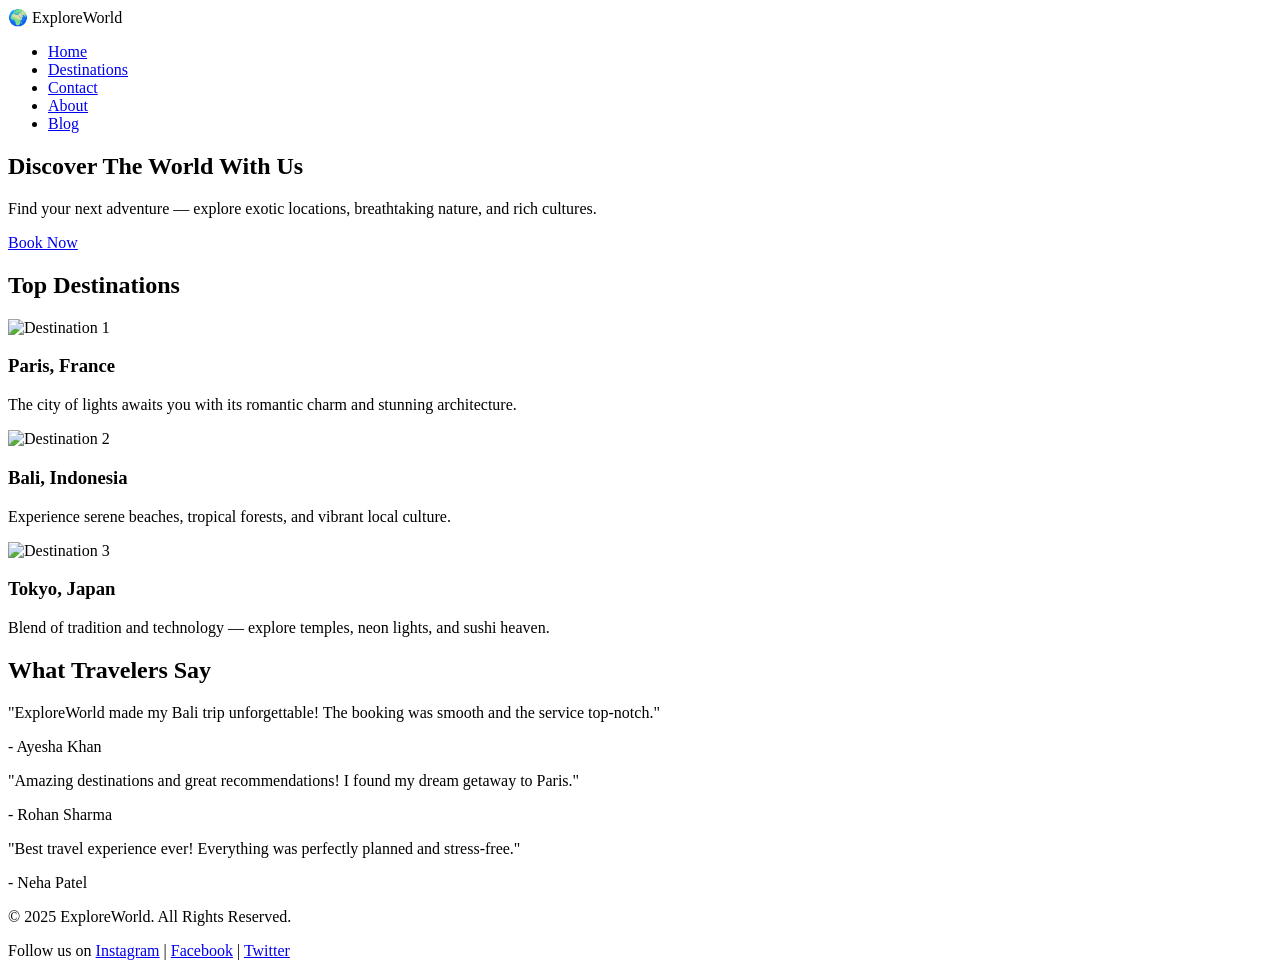
==== index.html @ 42750af9 "initial commit: created my first page (home page) for explore world" ====
<!DOCTYPE html>
<html lang="en">
<head>
  <meta charset="UTF-8">
  <meta name="viewport" content="width=device-width, initial-scale=1.0">
  <title>Explore World | Home</title>
  <link rel="stylesheet" href="styles/style.css">
</head>
<body>

  <!-- ===== HEADER / NAVBAR ===== -->
  <header class="navbar">
    <div class="logo">🌍 ExploreWorld</div>
    <nav>
      <ul>
        <li><a href="index.html" class="active">Home</a></li>
        <li><a href="destinations.html">Destinations</a></li>
        <li><a href="contact.html">Contact</a></li>
        <li><a href="about.html">About</a></li>
        <li><a href="blog.html">Blog</a></li>
      </ul>
    </nav>
  </header>

  <!-- ===== HERO SECTION ===== -->
  <section class="hero">
    <div class="hero-content">
      <h1>Discover The World With Us</h1>
      <p>Find your next adventure — explore exotic locations, breathtaking nature, and rich cultures.</p>
      <a href="destinations.html" class="btn">Book Now</a>
    </div>
  </section>

  <!-- ===== TOP DESTINATIONS PREVIEW ===== -->
  <section class="destinations">
    <h2>Top Destinations</h2>
    <div class="destination-grid">
      <div class="card">
        <img src="assets/paris.png" alt="Destination 1">
        <h3>Paris, France</h3>
        <p>The city of lights awaits you with its romantic charm and stunning architecture.</p>
      </div>

      <div class="card">
        <img src="assets/bali.png" alt="Destination 2">
        <h3>Bali, Indonesia</h3>
        <p>Experience serene beaches, tropical forests, and vibrant local culture.</p>
      </div>

      <div class="card">
        <img src="assets/tokyo.png" alt="Destination 3">
        <h3>Tokyo, Japan</h3>
        <p>Blend of tradition and technology — explore temples, neon lights, and sushi heaven.</p>
      </div>
    </div>
  </section>

  <!-- ===== TESTIMONIALS SECTION ===== -->
  <section class="testimonials">
    <h2>What Travelers Say</h2>
    <div class="testimonial-container">
      <div class="testimonial">
        <p>"ExploreWorld made my Bali trip unforgettable! The booking was smooth and the service top-notch."</p>
        <span>- Ayesha Khan</span>
      </div>

      <div class="testimonial">
        <p>"Amazing destinations and great recommendations! I found my dream getaway to Paris."</p>
        <span>- Rohan Sharma</span>
      </div>

      <div class="testimonial">
        <p>"Best travel experience ever! Everything was perfectly planned and stress-free."</p>
        <span>- Neha Patel</span>
      </div>
    </div>
  </section>

  <!-- ===== FOOTER ===== -->
  <footer>
    <p>© 2025 ExploreWorld. All Rights Reserved.</p>
    <p>Follow us on 
      <a href="#">Instagram</a> | 
      <a href="#">Facebook</a> | 
      <a href="#">Twitter</a>
    </p>
  </footer>

</body>
</html>
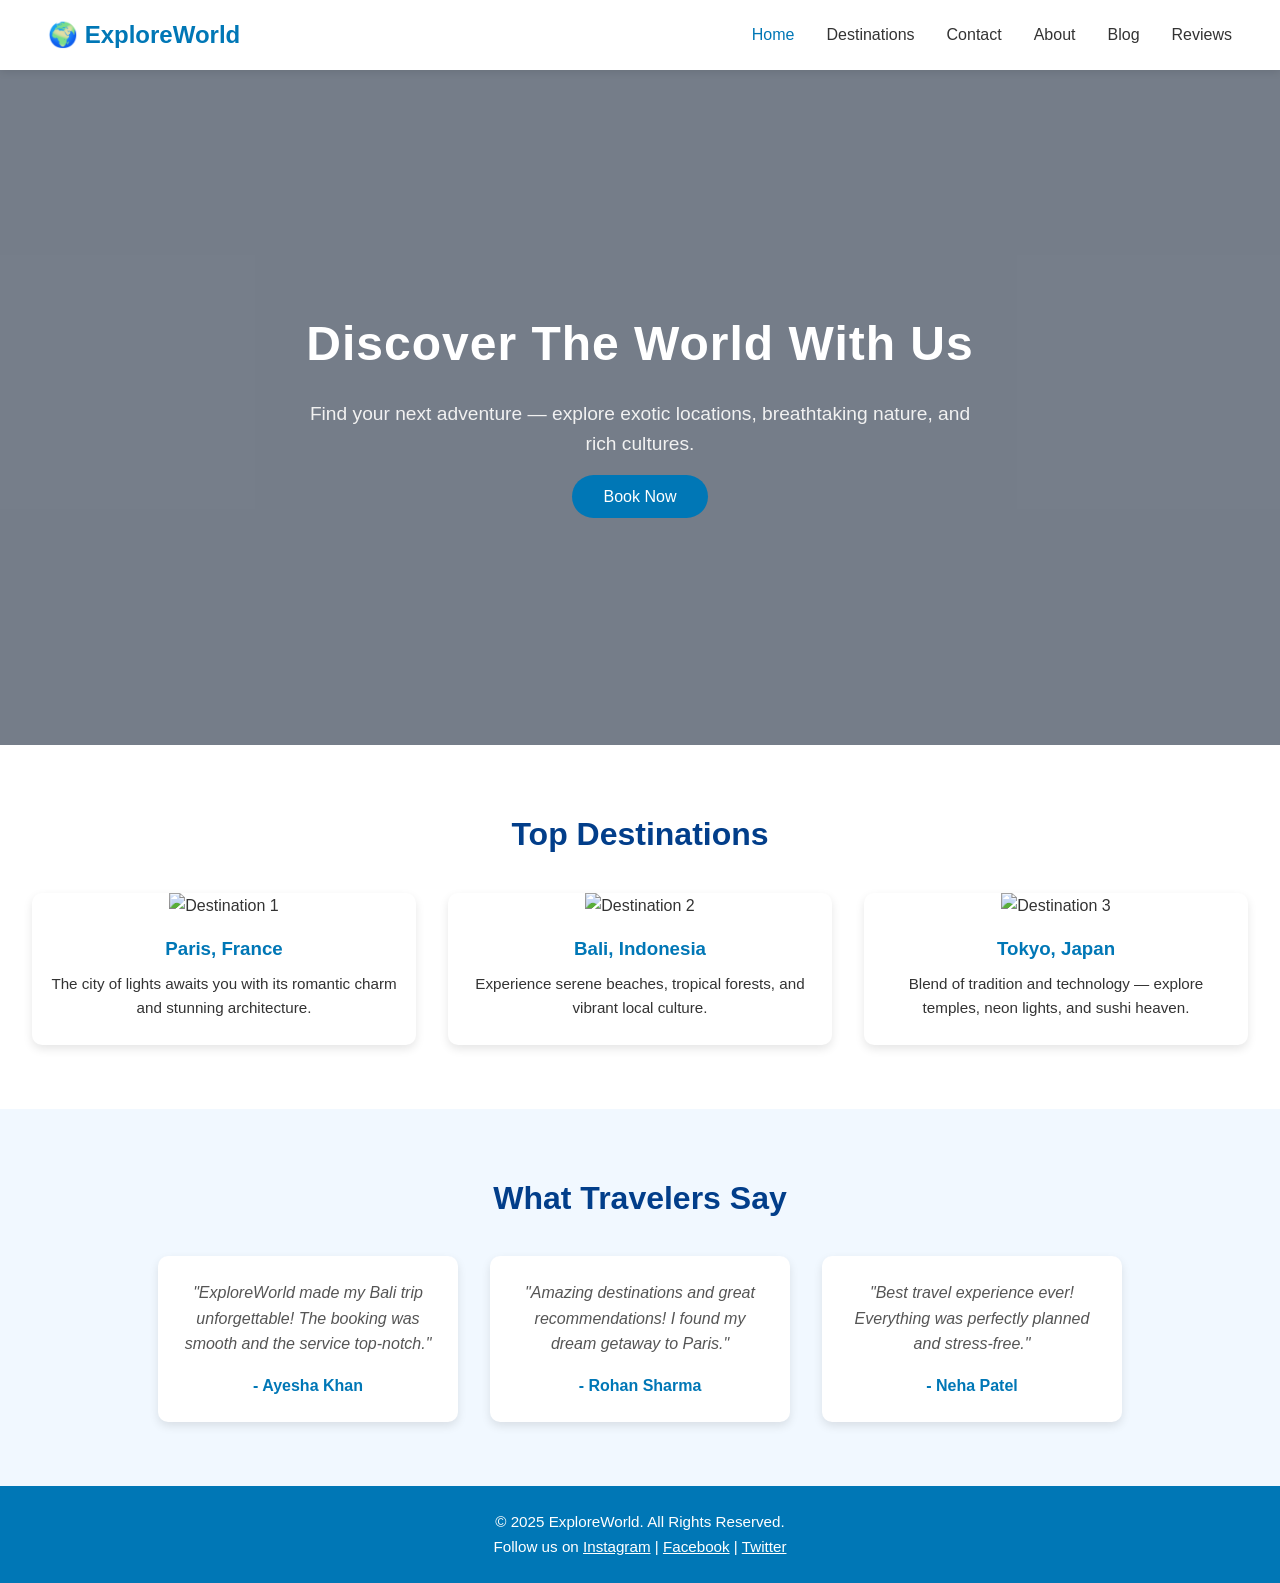
==== commit 08efc6a2: "Added a new page for Reviews" ====
--- a/index.html
+++ b/index.html
@@ -18,6 +18,7 @@
         <li><a href="contact.html">Contact</a></li>
         <li><a href="about.html">About</a></li>
         <li><a href="blog.html">Blog</a></li>
+        <li><a href="reviews.html">Reviews</a></li>
       </ul>
     </nav>
   </header>
--- a/styles/style.css
+++ b/styles/style.css
@@ -0,0 +1,1178 @@
+/* ========== GLOBAL STYLES ========== */
+* {
+  margin: 0;
+  padding: 0;
+  box-sizing: border-box;
+}
+
+body {
+  font-family: 'Poppins', sans-serif;
+  color: #333;
+  background-color: #f9f9f9;
+  line-height: 1.6;
+}
+
+/* ========== NAVBAR ========== */
+.navbar {
+  position: sticky;
+  top: 0;
+  z-index: 1000;
+  background: #ffffff;
+  display: flex;
+  justify-content: space-between;
+  align-items: center;
+  padding: 1rem 3rem;
+  box-shadow: 0 2px 8px rgba(0,0,0,0.1);
+}
+
+.logo {
+  font-size: 1.5rem;
+  font-weight: bold;
+  color: #0077b6;
+}
+
+.navbar ul {
+  display: flex;
+  list-style: none;
+}
+
+.navbar li {
+  margin-left: 2rem;
+}
+
+.navbar a {
+  text-decoration: none;
+  color: #333;
+  font-weight: 500;
+  transition: color 0.3s ease;
+}
+
+.navbar a:hover,
+.navbar a.active {
+  color: #0077b6;
+}
+
+/* ========== HERO SECTION ========== */
+.hero {
+  background: url('images/hero.jpg') no-repeat center center/cover;
+  height: 75vh;
+  display: flex;
+  align-items: center;
+  justify-content: center;
+  text-align: center;
+  color: #fff;
+  position: relative;
+}
+
+.hero::before {
+  content: "";
+  position: absolute;
+  top: 0; left: 0;
+  width: 100%; height: 100%;
+  /* background: rgba(0,0,0,0.45); */
+  background: rgba(10, 25, 47, 0.55);
+  /* background: rgba(30, 20, 10, 0.55); */
+
+
+
+}
+
+.hero-content {
+  position: relative;
+  z-index: 1;
+  max-width: 700px;
+  padding: 1rem;
+}
+
+.hero h1 {
+  font-size: 3rem;
+  margin-bottom: 1rem;
+  letter-spacing: 1px;
+}
+
+.hero p {
+  font-size: 1.2rem;
+  margin-bottom: 1.5rem;
+  color: #f1f1f1;
+}
+
+.btn {
+  background: #0077b6;
+  color: #fff;
+  padding: 0.8rem 2rem;
+  border-radius: 30px;
+  text-decoration: none;
+  font-weight: 500;
+  transition: background 0.3s ease, transform 0.2s ease;
+}
+
+.btn:hover {
+  background: #023e8a;
+  transform: scale(1.05);
+}
+
+/* ========== DESTINATIONS PREVIEW ========== */
+.destinations {
+  padding: 4rem 2rem;
+  text-align: center;
+  background: #fff;
+}
+
+.destinations h2 {
+  font-size: 2rem;
+  margin-bottom: 2rem;
+  color: #023e8a;
+}
+
+.destination-grid {
+  display: grid;
+  grid-template-columns: repeat(auto-fit, minmax(280px, 1fr));
+  gap: 2rem;
+}
+
+.card {
+  background: #ffffff;
+  border-radius: 10px;
+  box-shadow: 0 4px 10px rgba(0,0,0,0.1);
+  overflow: hidden;
+  transition: transform 0.3s ease;
+}
+
+.card:hover {
+  transform: translateY(-8px);
+}
+
+.card img {
+  width: 100%;
+  height: 200px;
+  object-fit: cover;
+}
+
+.card h3 {
+  margin: 1rem 0 0.5rem;
+  color: #0077b6;
+}
+
+.card p {
+  padding: 0 1rem 1.5rem;
+  font-size: 0.95rem;
+}
+
+/* ========== TESTIMONIALS SECTION ========== */
+.testimonials {
+  background: #f1f8ff;
+  padding: 4rem 2rem;
+  text-align: center;
+}
+
+.testimonials h2 {
+  font-size: 2rem;
+  margin-bottom: 2rem;
+  color: #023e8a;
+}
+
+.testimonial-container {
+  display: flex;
+  flex-wrap: wrap;
+  justify-content: center;
+  gap: 2rem;
+}
+
+.testimonial {
+  background: #fff;
+  padding: 1.5rem;
+  border-radius: 10px;
+  max-width: 300px;
+  box-shadow: 0 4px 10px rgba(0,0,0,0.1);
+  transition: transform 0.3s ease;
+}
+
+.testimonial:hover {
+  transform: scale(1.05);
+}
+
+.testimonial p {
+  font-style: italic;
+  color: #555;
+}
+
+.testimonial span {
+  display: block;
+  margin-top: 1rem;
+  font-weight: 600;
+  color: #0077b6;
+}
+
+/* ========== FOOTER ========== */
+footer {
+  background: #0077b6;
+  color: #fff;
+  text-align: center;
+  padding: 1.5rem 0;
+  font-size: 0.95rem;
+}
+
+footer a {
+  color: #fff;
+  text-decoration: underline;
+}
+
+footer a:hover {
+  color: #caf0f8;
+}
+
+/* ========== RESPONSIVE DESIGN ========== */
+@media (max-width: 768px) {
+  .hero h1 {
+    font-size: 2.2rem;
+  }
+
+  .hero p {
+    font-size: 1rem;
+  }
+
+  .navbar {
+    flex-direction: column;
+    padding: 1rem;
+  }
+
+  .navbar ul {
+    margin-top: 0.8rem;
+  }
+}
+
+
+
+
+
+
+
+/* ===== DESTINATIONS PAGE ===== */
+.destination-page {
+  padding: 4rem 2rem;
+  background: #fff;
+  text-align: center;
+}
+
+.page-title {
+  font-size: 2.2rem;
+  color: #023e8a;
+  margin-bottom: 0.5rem;
+}
+
+.subtitle {
+  font-size: 1.1rem;
+  color: #555;
+  margin-bottom: 2.5rem;
+}
+
+/* Reuse grid card styles */
+.destination-page .destination-grid {
+  display: grid;
+  grid-template-columns: repeat(auto-fit, minmax(280px, 1fr));
+  gap: 2rem;
+}
+
+.destination-page .card {
+  background: #ffffff;
+  border-radius: 10px;
+  box-shadow: 0 4px 10px rgba(0,0,0,0.1);
+  overflow: hidden;
+  transition: transform 0.3s ease, box-shadow 0.3s ease;
+}
+
+.destination-page .card:hover {
+  transform: translateY(-8px);
+  box-shadow: 0 8px 20px rgba(0,0,0,0.15);
+}
+
+.destination-page .card img {
+  width: 100%;
+  height: 200px;
+  object-fit: cover;
+}
+
+.destination-page .card h3 {
+  margin: 1rem 0 0.5rem;
+  color: #0077b6;
+}
+
+.destination-page .card p {
+  padding: 0 1rem 1rem;
+  font-size: 0.95rem;
+  color: #555;
+}
+
+.destination-page .btn {
+  background: #0077b6;
+  color: #fff;
+  display: inline-block;
+  margin-bottom: 1.2rem;
+  padding: 0.6rem 1.5rem;
+  border-radius: 25px;
+  text-decoration: none;
+  transition: background 0.3s ease, transform 0.3s ease;
+}
+
+.destination-page .btn:hover {
+  background: #023e8a;
+  transform: scale(1.05);
+}
+
+/* ===== COMPARISON TABLE ===== */
+.comparison {
+  background: #f1f8ff;
+  padding: 4rem 2rem;
+  text-align: center;
+}
+
+.comparison h2 {
+  font-size: 2rem;
+  color: #023e8a;
+  margin-bottom: 2rem;
+}
+
+.table-wrapper {
+  overflow-x: auto;
+}
+
+table {
+  width: 100%;
+  border-collapse: collapse;
+  margin: 0 auto;
+  max-width: 900px;
+  background: #fff;
+  border-radius: 10px;
+  box-shadow: 0 4px 10px rgba(0,0,0,0.1);
+}
+
+thead {
+  background: #0077b6;
+  color: #fff;
+}
+
+th, td {
+  padding: 1rem;
+  border-bottom: 1px solid #ddd;
+}
+
+tr:hover {
+  background-color: #f0f8ff;
+}
+
+th {
+  text-transform: uppercase;
+  letter-spacing: 1px;
+}
+
+td {
+  color: #333;
+  font-size: 0.95rem;
+}
+
+/* ===== RESPONSIVE ===== */
+@media (max-width: 768px) {
+  .destination-page {
+    padding: 2rem 1rem;
+  }
+
+  .comparison table {
+    font-size: 0.9rem;
+  }
+
+  .destination-page .card img {
+    height: 180px;
+  }
+}
+
+
+
+
+
+
+
+/* ===== CONTACT PAGE ===== */
+.contact-page {
+  padding: 4rem 2rem;
+  background: #fff;
+  text-align: center;
+}
+
+.contact-page .page-title {
+  font-size: 2.2rem;
+  color: #023e8a;
+  margin-bottom: 0.5rem;
+}
+
+.contact-page .subtitle {
+  font-size: 1.1rem;
+  color: #555;
+  margin-bottom: 2.5rem;
+}
+
+/* FORM STYLING */
+.contact-form {
+  max-width: 700px;
+  margin: 0 auto;
+  background: #f9f9f9;
+  padding: 2rem;
+  border-radius: 10px;
+  box-shadow: 0 4px 10px rgba(0,0,0,0.1);
+  text-align: left;
+}
+
+.form-group {
+  margin-bottom: 1.2rem;
+}
+
+label {
+  display: block;
+  font-weight: 600;
+  margin-bottom: 0.4rem;
+  color: #023e8a;
+}
+
+input[type="text"],
+input[type="email"],
+input[type="number"],
+select,
+textarea {
+  width: 100%;
+  padding: 0.7rem;
+  border: 1px solid #ccc;
+  border-radius: 6px;
+  font-size: 1rem;
+  transition: border-color 0.3s ease;
+}
+
+input:focus,
+select:focus,
+textarea:focus {
+  border-color: #0077b6;
+  outline: none;
+}
+
+fieldset {
+  border: 1px solid #ddd;
+  padding: 1rem;
+  border-radius: 6px;
+  margin-bottom: 1.2rem;
+}
+
+legend {
+  font-weight: bold;
+  color: #0077b6;
+}
+
+.checkbox label {
+  display: flex;
+  align-items: center;
+  gap: 0.5rem;
+  font-weight: 500;
+}
+
+.submit-btn {
+  display: block;
+  width: 100%;
+  background: #0077b6;
+  color: #fff;
+  padding: 0.8rem;
+  border: none;
+  border-radius: 30px;
+  font-size: 1rem;
+  cursor: pointer;
+  transition: background 0.3s ease, transform 0.2s ease;
+}
+
+.submit-btn:hover {
+  background: #023e8a;
+  transform: scale(1.05);
+}
+
+/* ===== FAQ SECTION ===== */
+.faq {
+  background: #f1f8ff;
+  padding: 4rem 2rem;
+  max-width: 800px;
+  margin: 2rem auto;
+  border-radius: 10px;
+}
+
+.faq h2 {
+  text-align: center;
+  color: #023e8a;
+  margin-bottom: 2rem;
+}
+
+details {
+  background: #fff;
+  border: 1px solid #ddd;
+  border-radius: 6px;
+  padding: 1rem;
+  margin-bottom: 1rem;
+  box-shadow: 0 2px 5px rgba(0,0,0,0.05);
+  transition: all 0.3s ease;
+}
+
+summary {
+  cursor: pointer;
+  font-weight: 600;
+  color: #0077b6;
+}
+
+details[open] {
+  border-color: #0077b6;
+  background: #e8f4ff;
+}
+
+/* ===== RESPONSIVE ===== */
+@media (max-width: 768px) {
+  .contact-form {
+    padding: 1.5rem;
+  }
+
+  .submit-btn {
+    font-size: 0.95rem;
+  }
+}
+
+
+
+
+
+/* ===== ABOUT PAGE STYLES ===== */
+
+/* Container helper used on other pages; if not present, this ensures consistent width */
+.container {
+  max-width: 1100px;
+  margin: 0 auto;
+  padding: 0 1.25rem;
+}
+
+/* -------- HERO / INTRO -------- */
+.about-hero {
+  background: url('images/about-hero.jpg') no-repeat center center/cover;
+  color: #fff;
+  padding: 6rem 0;
+  position: relative;
+  display: flex;
+  align-items: center;
+  justify-content: center;
+  text-align: center;
+}
+
+.about-hero::before {
+  content: "";
+  position: absolute;
+  inset: 0;
+  background: rgba(10,25,47,0.55);  /* cinematic overlay matching site */
+}
+
+.about-hero-inner {
+  position: relative;
+  z-index: 1;
+  max-width: 900px;
+  padding: 0 1rem;
+  animation: fadeUp 700ms ease both;
+}
+
+.about-hero h1 {
+  font-size: clamp(1.8rem, 3.5vw, 2.6rem);
+  margin-bottom: 0.6rem;
+  letter-spacing: 0.4px;
+}
+
+.about-hero .lead {
+  font-size: 1rem;
+  color: #e8f4ff;
+  max-width: 760px;
+  margin: 0 auto;
+}
+
+/* -------- MISSION / VALUES -------- */
+.mission {
+  padding: 3.5rem 0;
+  background: #fff;
+  color: #222;
+}
+
+.mission-grid {
+  display: grid;
+  grid-template-columns: repeat(auto-fit, minmax(220px, 1fr));
+  gap: 1.5rem;
+  margin-top: 1.25rem;
+}
+
+.mission-card {
+  background: #f9fbff;
+  padding: 1.25rem;
+  border-radius: 10px;
+  box-shadow: 0 6px 18px rgba(2,46,88,0.04);
+  transition: transform 250ms ease, box-shadow 250ms ease;
+}
+
+.mission-card h3 {
+  color: #023e8a;
+  margin-bottom: 0.5rem;
+}
+
+.mission-card ul {
+  margin-top: 0.5rem;
+  padding-left: 1.15rem;
+  color: #444;
+}
+
+.mission-card:hover {
+  transform: translateY(-6px);
+  box-shadow: 0 12px 28px rgba(2,46,88,0.08);
+}
+
+/* -------- STATS HIGHLIGHT -------- */
+.stats {
+  padding: 2.5rem 0;
+  background: linear-gradient(180deg, #fff 0%, #f7fbff 100%);
+}
+
+.stats-grid {
+  display: grid;
+  grid-template-columns: repeat(auto-fit, minmax(160px, 1fr));
+  gap: 1rem;
+  align-items: center;
+  text-align: center;
+}
+
+.stat {
+  padding: 1rem;
+}
+
+.stat-number {
+  display: block;
+  font-size: 1.6rem;
+  font-weight: 700;
+  color: #0077b6;
+  letter-spacing: 0.5px;
+  margin-bottom: 0.25rem;
+  transform-origin: center;
+  animation: popIn 700ms ease both;
+}
+
+.stat-label {
+  font-size: 0.9rem;
+  color: #445;
+}
+
+/* -------- TEAM GRID -------- */
+.team {
+  padding: 3rem 0;
+  background: #fff;
+}
+
+.team-grid {
+  display: grid;
+  grid-template-columns: repeat(auto-fit, minmax(220px, 1fr));
+  gap: 1.25rem;
+  margin-top: 1rem;
+  align-items: start;
+}
+
+.team-card {
+  background: #ffffff;
+  border-radius: 10px;
+  overflow: hidden;
+  text-align: left;
+  box-shadow: 0 8px 24px rgba(2,46,88,0.05);
+  transition: transform 300ms ease, box-shadow 300ms ease;
+  cursor: default;
+}
+
+.team-card img {
+  width: 100%;
+  height: 220px;
+  object-fit: cover;
+  display: block;
+  filter: saturate(0.95);
+  transition: transform 350ms ease;
+}
+
+.team-card figcaption {
+  padding: 1rem;
+}
+
+.team-card strong {
+  display: block;
+  color: #023e8a;
+  margin-bottom: 0.15rem;
+}
+
+.team-card span {
+  display: block;
+  color: #666;
+  font-size: 0.92rem;
+  margin-bottom: 0.6rem;
+}
+
+.team-card p.small {
+  font-size: 0.9rem;
+  color: #444;
+  margin: 0;
+}
+
+/* team hover effect */
+.team-card:hover {
+  transform: translateY(-8px);
+  box-shadow: 0 18px 40px rgba(2,46,88,0.09);
+}
+
+.team-card:hover img {
+  transform: scale(1.05);
+}
+
+/* -------- TIMELINE / MILESTONES -------- */
+.timeline {
+  padding: 3rem 0;
+  background: linear-gradient(180deg, #f7fbff 0%, #fff 100%);
+}
+
+.milestones {
+  list-style: none;
+  margin: 1.25rem 0 0;
+  padding: 0;
+  display: grid;
+  gap: 1rem;
+}
+
+.milestones li {
+  background: #fff;
+  padding: 1rem;
+  border-radius: 10px;
+  border-left: 4px solid #0077b6;
+  box-shadow: 0 6px 18px rgba(2,46,88,0.04);
+}
+
+.milestones time {
+  display: block;
+  color: #0077b6;
+  font-weight: 700;
+  margin-bottom: 0.25rem;
+}
+
+.milestones h4 {
+  margin: 0 0 0.4rem;
+  color: #023e8a;
+}
+
+.milestones p {
+  margin: 0;
+  color: #444;
+  font-size: 0.95rem;
+}
+
+/* -------- CTA BOX -------- */
+.cta {
+  padding: 3rem 0 4rem;
+  background: #fff;
+}
+
+.cta-box {
+  background: linear-gradient(90deg, rgba(0,119,182,0.06), rgba(2,62,138,0.04));
+  border-radius: 12px;
+  padding: 1.6rem;
+  display: flex;
+  gap: 1rem;
+  align-items: center;
+  justify-content: space-between;
+  box-shadow: 0 10px 30px rgba(2,46,88,0.04);
+}
+
+.cta-box h3 {
+  margin: 0 0 0.25rem;
+  color: #023e8a;
+  font-size: 1.25rem;
+}
+
+.cta-box p {
+  margin: 0;
+  color: #334;
+}
+
+.cta-box .btn {
+  padding: 0.6rem 1.15rem;
+  border-radius: 26px;
+}
+
+/* Small screens: stack CTA content */
+@media (max-width: 720px) {
+  .cta-box {
+    flex-direction: column;
+    text-align: center;
+  }
+}
+
+/* -------- UTILITY ANIMATIONS -------- */
+@keyframes fadeUp {
+  from { opacity: 0; transform: translateY(10px); }
+  to   { opacity: 1; transform: translateY(0); }
+}
+
+@keyframes popIn {
+  from { transform: scale(0.96); opacity: 0; }
+  to   { transform: scale(1); opacity: 1; }
+}
+
+/* subtle entrance for mission cards */
+.mission-card { animation: fadeUp 500ms ease both; }
+
+/* small helpful responsive tweaks */
+@media (max-width: 900px) {
+  .about-hero { padding: 4.5rem 0; }
+  .team-card img { height: 200px; }
+  .stat-number { font-size: 1.35rem; }
+}
+
+@media (max-width: 480px) {
+  .about-hero { padding: 3.5rem 0; }
+  .team-card img { height: 150px; }
+  .mission-card { padding: 1rem; }
+}
+
+
+
+/* ===== BLOG PAGE STYLES =====*/
+/* Container helper (safe to include if already present) */
+.container {
+  max-width: 1100px;
+  margin: 0 auto;
+  padding: 0 1rem;
+}
+
+/* ===== HERO / INTRO ===== */
+.blog-hero {
+  background: url('images/blog-hero.jpg') no-repeat center center/cover;
+  color: #fff;
+  padding: 4.5rem 0;
+  position: relative;
+  display: flex;
+  align-items: center;
+  text-align: left;
+}
+
+.blog-hero::before {
+  content: "";
+  position: absolute;
+  inset: 0;
+  background: rgba(10,25,47,0.55);
+}
+
+.blog-hero .container {
+  position: relative;
+  z-index: 1;
+}
+
+.blog-hero h1 {
+  font-size: clamp(1.6rem, 3.2vw, 2.4rem);
+  margin: 0 0 0.4rem;
+  color: #fff;
+}
+
+.blog-hero .lead {
+  color: #e8f4ff;
+  font-size: 1rem;
+  margin: 0;
+}
+
+/* ===== CONTROLS: SEARCH & FILTER ===== */
+.blog-controls {
+  display: flex;
+  gap: 1rem;
+  align-items: center;
+  justify-content: space-between;
+  margin: 1.25rem auto;
+}
+
+.search-form {
+  display: flex;
+  gap: 0.5rem;
+  align-items: center;
+  width: 100%;
+  max-width: 620px;
+}
+
+.search-form input[type="search"] {
+  flex: 1;
+  padding: 0.6rem 0.75rem;
+  border-radius: 8px;
+  border: 1px solid #d6e7f7;
+  background: #fff;
+  font-size: 0.95rem;
+  transition: box-shadow .18s ease, border-color .18s ease;
+}
+
+.search-form input[type="search"]:focus {
+  outline: none;
+  border-color: #0077b6;
+  box-shadow: 0 6px 18px rgba(2,62,138,0.06);
+}
+
+.search-form .btn {
+  padding: 0.55rem 0.9rem;
+  border-radius: 8px;
+  font-size: 0.95rem;
+}
+
+/* filters */
+.blog-controls .filters select {
+  padding: 0.55rem 0.6rem;
+  border-radius: 8px;
+  border: 1px solid #d6e7f7;
+  background: #fff;
+  font-size: 0.95rem;
+}
+
+/* On very small screens stack controls */
+@media (max-width: 720px) {
+  .blog-controls {
+    flex-direction: column;
+    align-items: stretch;
+  }
+  .search-form { max-width: 100%; }
+}
+
+/* ===== MAIN LAYOUT: POSTS + SIDEBAR ===== */
+.blog-content {
+  display: grid;
+  grid-template-columns: 1fr 320px;
+  gap: 2rem;
+  padding: 1rem 0 3rem;
+  align-items: start;
+}
+
+/* make single column on small screens */
+@media (max-width: 980px) {
+  .blog-content { grid-template-columns: 1fr; padding: 0.5rem 0 2rem; }
+}
+
+/* ===== POSTS LIST ===== */
+.posts {
+  display: flex;
+  flex-direction: column;
+  gap: 1.2rem;
+}
+
+/* Post card */
+.post-card {
+  display: grid;
+  grid-template-columns: 220px 1fr;
+  gap: 1rem;
+  background: #fff;
+  border-radius: 10px;
+  overflow: hidden;
+  box-shadow: 0 8px 22px rgba(2,46,88,0.04);
+  transition: transform .22s ease, box-shadow .22s ease;
+  align-items: start;
+}
+
+.post-card:hover {
+  transform: translateY(-6px);
+  box-shadow: 0 18px 40px rgba(2,46,88,0.07);
+}
+
+/* Featured variation */
+.post-card.featured {
+  grid-template-columns: 1fr 1fr;
+}
+
+/* Thumb */
+.post-thumb img {
+  width: 100%;
+  height: 100%;
+  max-height: 160px;
+  object-fit: cover;
+  display: block;
+}
+
+/* body */
+.post-body {
+  padding: 1rem 1.25rem;
+}
+
+.post-meta {
+  font-size: 0.85rem;
+  color: #6b7a8a;
+  margin-bottom: 0.4rem;
+}
+
+.post-body h3 {
+  margin: 0 0 0.5rem;
+  font-size: 1.05rem;
+}
+
+.post-body p {
+  margin: 0 0 0.9rem;
+  color: #444;
+  line-height: 1.5;
+}
+
+/* Buttons */
+.btn-outline {
+  display: inline-block;
+  padding: 0.45rem 0.8rem;
+  border-radius: 8px;
+  border: 1px solid #0077b6;
+  color: #0077b6;
+  text-decoration: none;
+  font-weight: 600;
+  transition: background .18s ease, color .18s ease, transform .12s ease;
+}
+
+.btn-outline:hover {
+  background: rgba(0,119,182,0.08);
+  transform: translateY(-2px);
+}
+
+/* Pagination */
+.pagination {
+  display: flex;
+  gap: 0.75rem;
+  align-items: center;
+  justify-content: center;
+  margin-top: 0.6rem;
+  padding: 0.8rem 0;
+}
+
+.pagination a {
+  padding: 0.45rem 0.9rem;
+  border-radius: 8px;
+  text-decoration: none;
+  color: #023e8a;
+  border: 1px solid #e6f1fb;
+  background: #fff;
+}
+
+.pagination a[aria-disabled="true"] { opacity: 0.5; pointer-events: none; }
+
+/* ===== SIDEBAR ===== */
+.sidebar {
+  background: #fff;
+  border-radius: 10px;
+  padding: 1rem;
+  box-shadow: 0 8px 22px rgba(2,46,88,0.04);
+  display: flex;
+  flex-direction: column;
+  gap: 1rem;
+}
+
+/* Widgets */
+.widget h3 {
+  margin: 0 0 0.6rem;
+  color: #023e8a;
+  font-size: 1rem;
+}
+
+.widget p, .widget ul, .widget .tags {
+  margin: 0;
+  color: #444;
+  font-size: 0.95rem;
+}
+
+.widget-recent ul,
+.widget-cats ul {
+  list-style: none;
+  padding: 0;
+  margin: 0;
+}
+
+.widget-recent li,
+.widget-cats li {
+  margin-bottom: 0.5rem;
+}
+
+.widget-recent a,
+.widget-cats a {
+  color: #145a86;
+  text-decoration: none;
+}
+
+.widget-recent a:hover,
+.widget-cats a:hover {
+  text-decoration: underline;
+}
+
+/* Tags */
+.tags {
+  display: flex;
+  gap: 0.45rem;
+  flex-wrap: wrap;
+}
+
+.tag {
+  padding: 0.35rem 0.55rem;
+  border-radius: 999px;
+  background: #f1f8ff;
+  color: #0077b6;
+  font-size: 0.85rem;
+  text-decoration: none;
+  border: 1px solid rgba(0,119,182,0.06);
+}
+
+.tag:hover { background: #e8f4ff; }
+
+/* Newsletter widget form */
+.widget-newsletter form {
+  display: flex;
+  gap: 0.5rem;
+  align-items: center;
+}
+
+.widget-newsletter input[type="email"] {
+  flex: 1;
+  padding: 0.5rem;
+  border-radius: 8px;
+  border: 1px solid #d6e7f7;
+}
+
+.widget-newsletter .btn {
+  padding: 0.5rem 0.7rem;
+  border-radius: 8px;
+}
+
+/* ===== ACCESSIBILITY HELPERS ===== */
+.visually-hidden {
+  position: absolute !important;
+  width: 1px; height: 1px;
+  padding: 0; margin: -1px;
+  overflow: hidden; clip: rect(0 0 0 0);
+  white-space: nowrap; border: 0;
+}
+
+/* ===== SMALL SCREEN TWEAKS ===== */
+@media (max-width: 720px) {
+  .post-card {
+    grid-template-columns: 1fr;
+  }
+  .post-thumb img { max-height: 260px; height: auto; }
+  .post-body { padding: 0.9rem; }
+  .sidebar { order: 2; }
+  .posts { order: 1; }
+}
+
+/* ===== MICRO INTERACTIONS & UTILITY ===== */
+.post-card .post-meta::before {
+  content: "";
+  display: inline-block;
+  width: 6px; height: 6px;
+  background: #0077b6;
+  border-radius: 50%;
+  margin-right: 0.6rem;
+  vertical-align: middle;
+}
+
+.post-card.featured {
+  border-left: 4px solid #0077b6;
+}
+
+/* Drop-in subtle animation */
+@keyframes lift {
+  from { transform: translateY(6px); opacity: 0; }
+  to { transform: translateY(0); opacity: 1; }
+}
+.post-card { animation: lift 420ms ease both; }
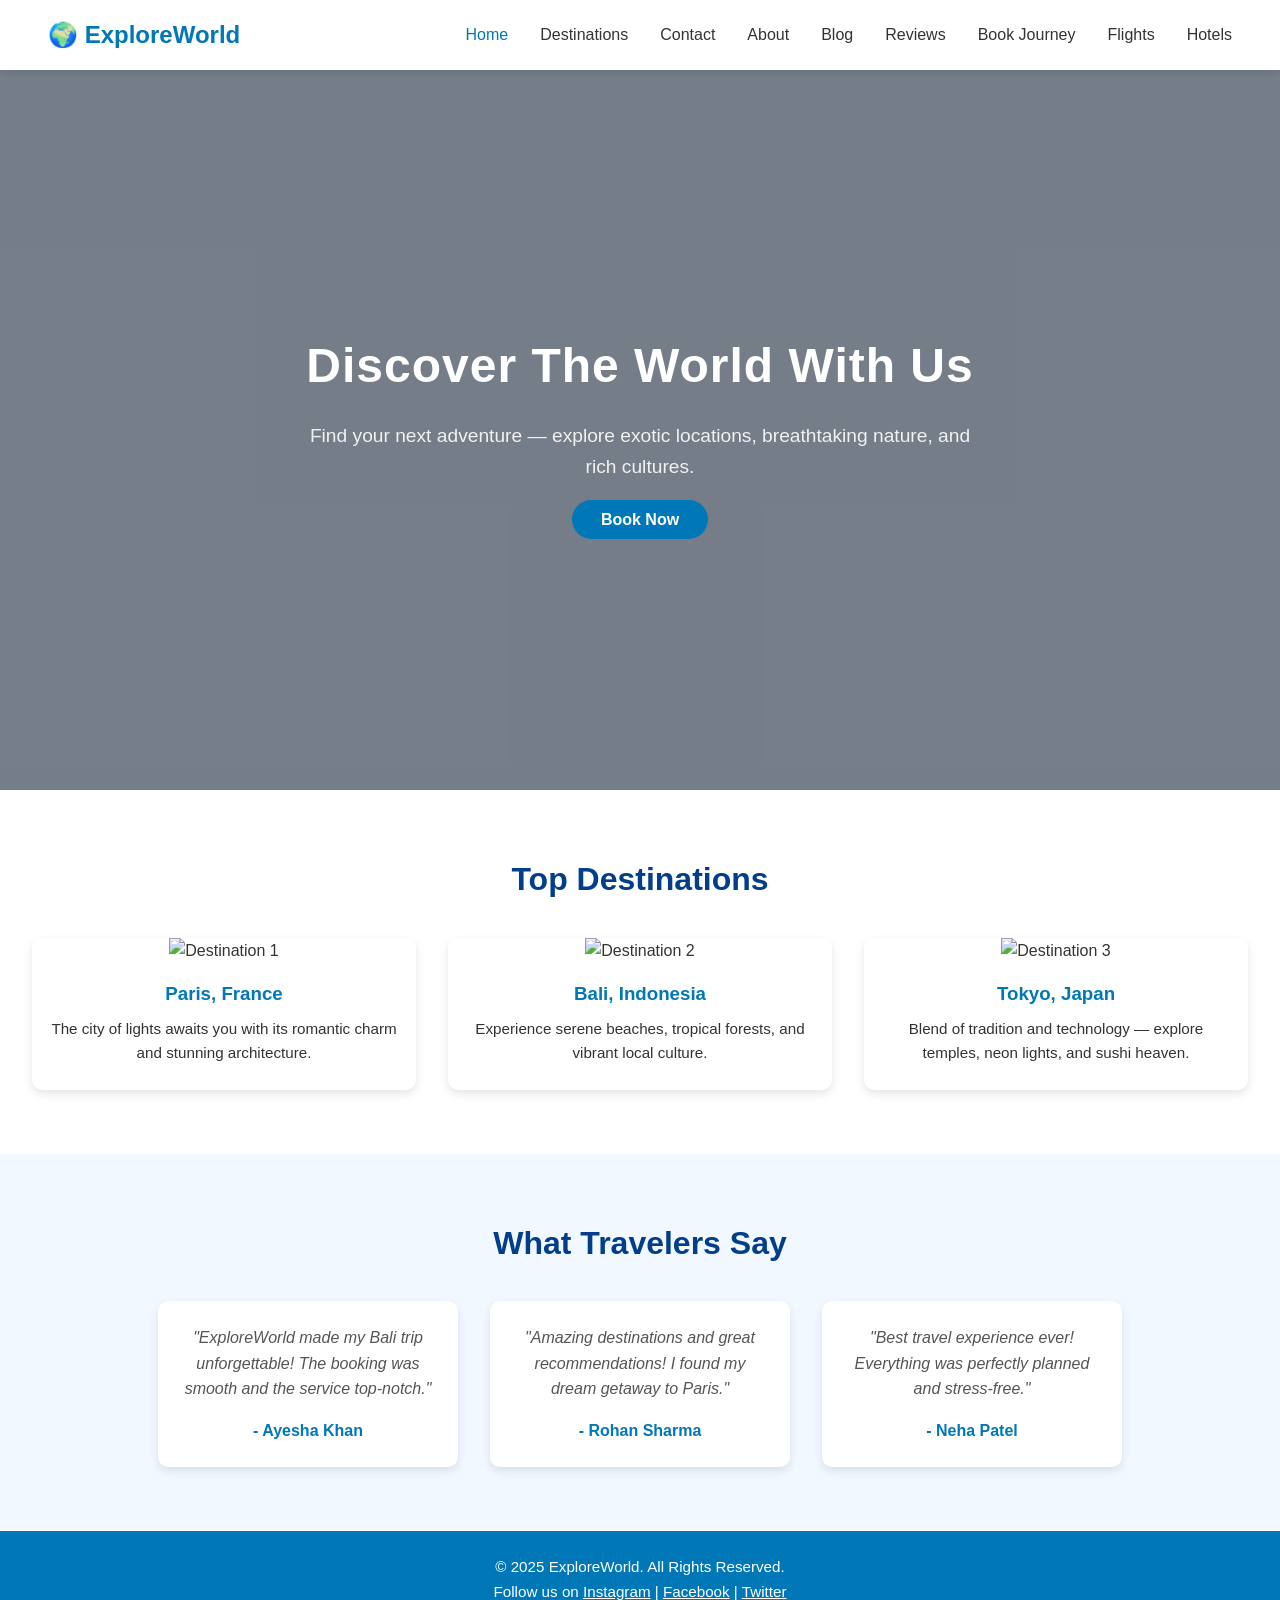
==== commit 1fcbe36a: "Updated the background image of hero section for each page" ====
--- a/index.html
+++ b/index.html
@@ -19,6 +19,9 @@
         <li><a href="about.html">About</a></li>
         <li><a href="blog.html">Blog</a></li>
         <li><a href="reviews.html">Reviews</a></li>
+        <li><a href="book-journey.html">Book Journey</a></li>
+        <li><a href="flight_book.html">Flights</a></li>
+        <li><a href="hotel_book.html">Hotels</a></li>
       </ul>
     </nav>
   </header>
--- a/styles/style.css
+++ b/styles/style.css
@@ -54,8 +54,9 @@
 
 /* ========== HERO SECTION ========== */
 .hero {
-  background: url('images/hero.jpg') no-repeat center center/cover;
-  height: 75vh;
+  /* background: url('images/home.png') no-repeat center center/cover; */
+  background: url('https://encrypted-tbn0.gstatic.com/images?q=tbn:ANd9GcST7Q5LJX206d4r08bEuz9QnSVRaZGYV5e2NQ&s') no-repeat top center/cover;
+  height: 80vh;
   display: flex;
   align-items: center;
   justify-content: center;
@@ -550,16 +551,24 @@
 }
 
 /* -------- HERO / INTRO -------- */
+
+
 .about-hero {
-  background: url('images/about-hero.jpg') no-repeat center center/cover;
-  color: #fff;
-  padding: 6rem 0;
-  position: relative;
+  background: url('../images/about.png') no-repeat center center;
+  background-size: cover;      /* ✅ keeps proportions, fills width naturally */
+  background-position: center; /* ✅ keeps subject centered */
+  height: 60vh;                /* ✅ only 60% of viewport height */
   display: flex;
   align-items: center;
   justify-content: center;
   text-align: center;
-}
+  color: #fff;
+  position: relative;
+  overflow: hidden;
+}
+
+
+
 
 .about-hero::before {
   content: "";
@@ -846,14 +855,19 @@
 }
 
 /* ===== HERO / INTRO ===== */
+
 .blog-hero {
-  background: url('images/blog-hero.jpg') no-repeat center center/cover;
+  background: url('https://encrypted-tbn0.gstatic.com/images?q=tbn:ANd9GcRQn0cQL3gW87gJkFz17L0DW4qv-b-d36481w&s') no-repeat center center;
+  background-size: cover;      /* ✅ keeps proportions, fills width naturally */
+  background-position: center; /* ✅ keeps subject centered */
+  height: 60vh;                /* ✅ only 60% of viewport height */
+  display: flex;
+  align-items: center;
+  justify-content: center;
+  text-align: center;
   color: #fff;
-  padding: 4.5rem 0;
   position: relative;
-  display: flex;
-  align-items: center;
-  text-align: left;
+  overflow: hidden;
 }
 
 .blog-hero::before {
@@ -1176,3 +1190,944 @@
   to { transform: translateY(0); opacity: 1; }
 }
 .post-card { animation: lift 420ms ease both; }
+
+
+
+
+
+
+/* ==============================
+   REVIEWS PAGE STYLES
+   ===============================*/
+
+/* ===== HERO SECTION ===== */
+ .reviews-hero {
+  background: url('https://encrypted-tbn0.gstatic.com/images?q=tbn:ANd9GcQF5HKsopY1Cb58ETan7LqHDr1R5nOb7Grvrg&s') no-repeat center top/cover;
+  color: #fff;
+  padding: 5rem 0;
+  text-align: center;
+  position: relative;
+}
+
+
+.reviews-hero::before {
+  content: "";
+  position: absolute;
+  inset: 0;
+  background: rgba(0, 25, 66, 0.55);
+}
+
+.reviews-hero .container {
+  position: relative;
+  z-index: 2;
+}
+
+.reviews-hero h1 {
+  font-size: clamp(1.8rem, 3.5vw, 2.8rem);
+  margin-bottom: 0.5rem;
+  color: #fff;
+}
+
+.reviews-hero .lead {
+  color: #e8f4ff;
+  font-size: 1rem;
+  margin-bottom: 1.2rem;
+}
+
+.review-aggregate {
+  font-size: 1.1rem;
+  color: #e1ecf8;
+}
+
+.review-aggregate .avg-rating {
+  font-size: 1.8rem;
+  font-weight: 700;
+  color: #ffd166;
+  margin-right: 0.3rem;
+}
+
+/* ===== FILTER SECTION ===== */
+.reviews-filter {
+  padding: 1.8rem 0 1rem;
+  border-bottom: 1px solid #e3edf7;
+}
+
+.reviews-controls {
+  display: flex;
+  gap: 1rem;
+  align-items: center;
+  flex-wrap: wrap;
+}
+
+.reviews-controls select {
+  padding: 0.6rem 0.8rem;
+  border-radius: 8px;
+  border: 1px solid #d8e5f3;
+  font-size: 0.95rem;
+  background-color: #fff;
+  flex: 1;
+  min-width: 180px;
+  transition: border-color 0.3s ease, box-shadow 0.3s ease;
+}
+
+.reviews-controls select:focus {
+  border-color: #0077b6;
+  box-shadow: 0 0 8px rgba(0, 119, 182, 0.2);
+}
+
+.filter-actions {
+  display: flex;
+  gap: 0.5rem;
+  margin-left: auto;
+}
+
+/* ===== MAIN CONTENT LAYOUT ===== */
+.reviews-content {
+  display: grid;
+  grid-template-columns: 1fr 330px;
+  gap: 2rem;
+  align-items: start;
+  padding: 2rem 0 3rem;
+}
+
+@media (max-width: 980px) {
+  .reviews-content {
+    grid-template-columns: 1fr;
+  }
+}
+
+/* ===== REVIEW CARDS ===== */
+.review-card {
+  background: #fff;
+  border-radius: 10px;
+  padding: 1.25rem;
+  margin-bottom: 1.25rem;
+  box-shadow: 0 8px 24px rgba(2, 46, 88, 0.05);
+  transition: transform 0.25s ease, box-shadow 0.25s ease;
+  animation: fadeInUp 0.6s ease both;
+}
+
+.review-card:hover {
+  transform: translateY(-5px);
+  box-shadow: 0 12px 30px rgba(2, 46, 88, 0.08);
+}
+
+.review-header {
+  display: flex;
+  align-items: center;
+  gap: 1rem;
+}
+
+.reviewer-photo {
+  width: 64px;
+  height: 64px;
+  border-radius: 50%;
+  object-fit: cover;
+  border: 2px solid #e8f4ff;
+}
+
+.reviewer-name {
+  margin: 0;
+  font-size: 1.05rem;
+  color: #023e8a;
+}
+
+.rating {
+  font-size: 0.9rem;
+  color: #ffb703;
+}
+
+.review-meta {
+  color: #666;
+  font-size: 0.9rem;
+  margin-left: 0.3rem;
+}
+
+.review-text {
+  margin: 0.9rem 0;
+  color: #444;
+  line-height: 1.6;
+  font-size: 0.96rem;
+}
+
+.review-footer {
+  font-size: 0.9rem;
+  /* color: #667; */
+}
+
+/* ===== SIDEBAR FORM ===== */
+.review-sidebar {
+  background: #fff;
+  border-radius: 10px;
+  padding: 1.5rem;
+  box-shadow: 0 8px 24px rgba(2, 46, 88, 0.05);
+}
+
+.review-sidebar h2 {
+  font-size: 1.4rem;
+  color: #023e8a;
+  margin-bottom: 1rem;
+  text-align: center;
+}
+
+.review-form {
+  display: flex;
+  flex-direction: column;
+  gap: 0.8rem;
+}
+
+.review-form input,
+.review-form select,
+.review-form textarea {
+  width: 100%;
+  padding: 0.7rem;
+  border-radius: 8px;
+  border: 1px solid #ccd9e7;
+  font-size: 0.95rem;
+  transition: border-color 0.3s ease, box-shadow 0.3s ease;
+}
+
+.review-form input:focus,
+.review-form select:focus,
+.review-form textarea:focus {
+  outline: none;
+  border-color: #0077b6;
+  box-shadow: 0 0 10px rgba(0, 119, 182, 0.2);
+}
+
+.rating-select {
+  display: flex;
+  flex-wrap: wrap;
+  gap: 0.5rem;
+  border: none;
+}
+
+.rating-select label {
+  display: flex;
+  align-items: center;
+  gap: 0.3rem;
+  font-size: 0.95rem;
+}
+
+.consent {
+  font-size: 0.9rem;
+  color: #444;
+  display: flex;
+  align-items: center;
+  gap: 0.4rem;
+}
+
+.submit-btn {
+  background: #0077b6;
+  color: #fff;
+  border: none;
+  border-radius: 25px;
+  padding: 0.7rem;
+  cursor: pointer;
+  font-weight: 600;
+  transition: background 0.3s ease, transform 0.2s ease;
+}
+
+.submit-btn:hover {
+  background: #023e8a;
+  transform: scale(1.03);
+}
+
+/* ===== PAGINATION ===== */
+.pagination {
+  display: flex;
+  justify-content: center;
+  gap: 1rem;
+  margin-top: 1.5rem;
+}
+
+.pagination a {
+  color: #0077b6;
+  border: 1px solid #cde3f5;
+  padding: 0.5rem 0.9rem;
+  border-radius: 8px;
+  text-decoration: none;
+  font-weight: 500;
+  transition: all 0.2s ease;
+}
+
+.pagination a:hover {
+  background: #e6f3ff;
+}
+
+.pagination a[aria-disabled="true"] {
+  opacity: 0.5;
+  pointer-events: none;
+}
+
+/* ===== TRUST SECTION ===== */
+.trust {
+  background: #f7fbff;
+  padding: 3rem 1rem;
+}
+
+.trust h2 {
+  text-align: center;
+  color: #023e8a;
+  font-size: 1.8rem;
+  margin-bottom: 2rem;
+}
+
+.trust-grid {
+  display: grid;
+  grid-template-columns: repeat(auto-fit, minmax(240px, 1fr));
+  gap: 1.5rem;
+  align-items: stretch;
+}
+
+.trust-card {
+  background: #fff;
+  border-radius: 10px;
+  padding: 1.25rem;
+  text-align: center;
+  box-shadow: 0 8px 24px rgba(2, 46, 88, 0.05);
+  transition: transform 0.25s ease, box-shadow 0.25s ease;
+}
+
+.trust-card:hover {
+  transform: translateY(-6px);
+  box-shadow: 0 14px 32px rgba(2, 46, 88, 0.1);
+}
+
+.trust-card h3 {
+  color: #0077b6;
+  margin-bottom: 0.5rem;
+  font-size: 1.1rem;
+}
+
+.trust-card p {
+  color: #444;
+  font-size: 0.95rem;
+}
+
+/* ===== RESPONSIVE DESIGN ===== */
+@media (max-width: 768px) {
+  .reviews-hero {
+    padding: 4rem 0;
+  }
+
+  .review-sidebar {
+    order: 2;
+    margin-top: 1rem;
+  }
+
+  .reviews-list {
+    order: 1;
+  }
+
+  .review-header {
+    flex-wrap: wrap;
+  }
+
+  .reviewer-photo {
+    width: 56px;
+    height: 56px;
+  }
+
+  .reviews-controls {
+    flex-direction: column;
+  }
+
+  .filter-actions {
+    justify-content: flex-end;
+    width: 100%;
+  }
+}
+
+/* ===== ANIMATIONS ===== */
+@keyframes fadeInUp {
+  from {
+    opacity: 0;
+    transform: translateY(10px);
+  }
+  to {
+    opacity: 1;
+    transform: translateY(0);
+  }
+}
+
+
+
+
+
+
+/* ======================================
+      BOOK JOURNEY PAGE STYLES
+   ======================================*/
+/* ===== HERO SECTION ===== */
+.book-hero {
+  background: url('https://encrypted-tbn0.gstatic.com/images?q=tbn:ANd9GcRw3jDrggGpCvr9zvtKD-2rRUdgetWQ5WNR-Q&s') no-repeat center center/cover;
+  color: #fff;
+  height: 60vh;
+  text-align: center;
+  padding: 6rem 1rem;
+  position: relative;
+}
+
+.book-hero::before {
+  content: "";
+  position: absolute;
+  inset: 0;
+  background: rgba(10, 25, 47, 0.55);
+}
+
+.book-hero .container {
+  position: relative;
+  z-index: 2;
+}
+
+.book-hero h1 {
+  font-size: clamp(1.8rem, 3.5vw, 2.8rem);
+  margin-bottom: 0.5rem;
+  color: #fff;
+}
+
+.book-hero .lead {
+  font-size: 1.05rem;
+  color: #e8f4ff;
+  max-width: 700px;
+  margin: 0 auto;
+}
+
+/* ===== BOOKING FORM SECTION ===== */
+.book-form-section {
+  padding: 3rem 1rem;
+}
+
+.book-form-section h2 {
+  text-align: center;
+  color: #023e8a;
+  margin-bottom: 0.5rem;
+}
+
+.book-form-section p {
+  text-align: center;
+  color: #555;
+  margin-bottom: 2rem;
+}
+
+/* ===== FORM STRUCTURE ===== */
+.booking-form {
+  background: #fff;
+  padding: 2rem;
+  border-radius: 12px;
+  box-shadow: 0 8px 24px rgba(2, 46, 88, 0.05);
+  display: flex;
+  flex-direction: column;
+  gap: 1.5rem;
+  max-width: 900px;
+  margin: 0 auto;
+}
+
+/* Group sections */
+.booking-group {
+  border: 1px solid #e6eef9;
+  border-radius: 10px;
+  padding: 1.5rem;
+  background: #f8fbff;
+}
+
+.booking-group legend {
+  color: #0077b6;
+  font-weight: 600;
+  font-size: 1.1rem;
+  padding: 0 0.6rem;
+}
+
+/* Form rows & fields */
+.form-row {
+  display: flex;
+  flex-wrap: wrap;
+  gap: 1.5rem;
+}
+
+.form-field {
+  flex: 1;
+  min-width: 260px;
+  display: flex;
+  flex-direction: column;
+  gap: 0.4rem;
+}
+
+.form-field label {
+  font-weight: 500;
+  color: #023e8a;
+  font-size: 0.95rem;
+}
+
+.form-field input,
+.form-field select,
+.form-field textarea {
+  padding: 0.7rem 0.9rem;
+  border: 1px solid #cddfed;
+  border-radius: 8px;
+  font-size: 0.95rem;
+  background-color: #fff;
+  transition: border-color 0.25s ease, box-shadow 0.25s ease;
+}
+
+.form-field input:focus,
+.form-field select:focus,
+.form-field textarea:focus {
+  outline: none;
+  border-color: #0077b6;
+  box-shadow: 0 0 8px rgba(0, 119, 182, 0.2);
+}
+
+.form-field textarea {
+  resize: vertical;
+}
+
+/* Checkbox fields */
+.checkbox-field {
+  display: flex;
+  align-items: center;
+  gap: 0.6rem;
+  font-size: 0.9rem;
+  color: #444;
+}
+
+/* Submit button */
+.form-actions {
+  text-align: center;
+}
+
+.submit-btn {
+  background: #0077b6;
+  color: #fff;
+  border: none;
+  border-radius: 25px;
+  padding: 0.8rem 2.2rem;
+  font-size: 1rem;
+  font-weight: 600;
+  cursor: pointer;
+  transition: background 0.3s ease, transform 0.2s ease;
+}
+
+.submit-btn:hover {
+  background: #023e8a;
+  transform: scale(1.03);
+}
+
+/* ===== WHY CHOOSE US SECTION ===== */
+.why-book {
+  padding: 3rem 1rem 4rem;
+  text-align: center;
+  background: #f7fbff;
+}
+
+.why-book h2 {
+  color: #023e8a;
+  margin-bottom: 2rem;
+  font-size: 1.8rem;
+}
+
+.why-grid {
+  display: grid;
+  grid-template-columns: repeat(auto-fit, minmax(260px, 1fr));
+  gap: 1.5rem;
+  max-width: 1000px;
+  margin: 0 auto;
+}
+
+.why-card {
+  background: #fff;
+  border-radius: 12px;
+  padding: 1.5rem;
+  box-shadow: 0 8px 24px rgba(2, 46, 88, 0.05);
+  transition: transform 0.25s ease, box-shadow 0.25s ease;
+}
+
+.why-card:hover {
+  transform: translateY(-6px);
+  box-shadow: 0 14px 30px rgba(2, 46, 88, 0.08);
+}
+
+.why-card h3 {
+  color: #0077b6;
+  font-size: 1.2rem;
+  margin-bottom: 0.6rem;
+}
+
+.why-card p {
+  color: #444;
+  font-size: 0.95rem;
+  line-height: 1.5;
+}
+
+/* ===== RESPONSIVE DESIGN ===== */
+@media (max-width: 768px) {
+  .book-hero {
+    padding: 4rem 1rem;
+  }
+
+  .booking-form {
+    padding: 1.5rem;
+  }
+
+  .form-row {
+    flex-direction: column;
+  }
+
+  .form-field {
+    min-width: 100%;
+  }
+
+  .submit-btn {
+    width: 100%;
+  }
+
+  .why-book {
+    padding: 2rem 1rem 3rem;
+  }
+}
+
+/* ===== SIMPLE FADE-UP ANIMATION ===== */
+@keyframes fadeUp {
+  from {
+    opacity: 0;
+    transform: translateY(10px);
+  }
+  to {
+    opacity: 1;
+    transform: translateY(0);
+  }
+}
+
+.booking-form,
+.why-grid {
+  animation: fadeUp 0.8s ease both;
+}
+
+
+
+
+
+
+
+
+
+/* ===========================================
+   HOTEL & FLIGHT BOOKING PAGE STYLES
+   =========================================== */
+
+/* ===== COMMON HERO SECTIONS ===== */
+/* .hotel-hero, */
+/* .flight-hero { */
+  /* background: url('images/hotel-hero.jpg') no-repeat center center/cover; */
+  /* color: #fff; */
+  /* text-align: center; */
+  /* padding: 6rem 1rem; */
+  /* position: relative; */
+/* } */
+
+
+.hotel-hero {
+  background: url('https://content.skyscnr.com/available/1977390022/1977390022_WxH.jpg') no-repeat center center;
+  background-size: cover;      /* ✅ keeps proportions, fills width naturally */
+  background-position: center; /* ✅ keeps subject centered */
+  height: 60vh;                /* ✅ only 60% of viewport height */
+  display: flex;
+  align-items: center;
+  justify-content: center;
+  text-align: center;
+  color: #fff;
+  position: relative;
+  overflow: hidden;
+}
+
+
+/* .flight-hero {
+  background: url('images/flight-hero.jpg') no-repeat center center/cover;
+} */
+
+.flight-hero {
+  background: url('../images/flights.png') no-repeat center center;
+  background-size: cover;      /* ✅ keeps proportions, fills width naturally */
+  background-position: center; /* ✅ keeps subject centered */
+  height: 60vh;                /* ✅ only 60% of viewport height */
+  display: flex;
+  align-items: center;
+  justify-content: center;
+  text-align: center;
+  color: #fff;
+  position: relative;
+  overflow: hidden;
+}
+
+
+.hotel-hero::before,
+.flight-hero::before {
+  content: "";
+  position: absolute;
+  inset: 0;
+  background: rgba(10, 25, 47, 0.55);
+}
+
+.hotel-hero .container,
+.flight-hero .container {
+  position: relative;
+  z-index: 2;
+}
+
+.hotel-hero h1,
+.flight-hero h1 {
+  font-size: clamp(1.8rem, 3.5vw, 2.8rem);
+  margin-bottom: 0.6rem;
+  color: #fff;
+}
+
+.hotel-hero .lead,
+.flight-hero .lead {
+  font-size: 1.05rem;
+  color: #e8f4ff;
+  max-width: 700px;
+  margin: 0 auto;
+}
+
+/* ===== HOTEL SEARCH FORM ===== */
+.hotel-search,
+.flight-search {
+  padding: 3rem 1rem;
+}
+
+.hotel-search h2,
+.flight-search h2 {
+  text-align: center;
+  color: #023e8a;
+  margin-bottom: 2rem;
+}
+
+.hotel-form,
+.flight-form {
+  background: #fff;
+  padding: 2rem;
+  border-radius: 12px;
+  box-shadow: 0 8px 24px rgba(2, 46, 88, 0.05);
+  max-width: 950px;
+  margin: 0 auto;
+  display: flex;
+  flex-direction: column;
+  gap: 1.2rem;
+}
+
+.hotel-form .form-row,
+.flight-form .form-row {
+  display: flex;
+  flex-wrap: wrap;
+  gap: 1.5rem;
+}
+
+.hotel-form .form-field,
+.flight-form .form-field {
+  flex: 1;
+  min-width: 220px;
+  display: flex;
+  flex-direction: column;
+  gap: 0.3rem;
+}
+
+.hotel-form label,
+.flight-form label {
+  font-weight: 500;
+  color: #023e8a;
+  font-size: 0.95rem;
+}
+
+.hotel-form input,
+.hotel-form select,
+.flight-form input,
+.flight-form select {
+  padding: 0.7rem 0.9rem;
+  border: 1px solid #cddfed;
+  border-radius: 8px;
+  font-size: 0.95rem;
+  transition: border-color 0.25s ease, box-shadow 0.25s ease;
+}
+
+.hotel-form input:focus,
+.flight-form input:focus,
+.hotel-form select:focus,
+.flight-form select:focus {
+  outline: none;
+  border-color: #0077b6;
+  box-shadow: 0 0 8px rgba(0, 119, 182, 0.2);
+}
+
+.form-actions {
+  display: flex;
+  align-items: center;
+  justify-content: flex-end;
+  flex: 1;
+}
+
+/* Buttons */
+.btn {
+  background: #0077b6;
+  color: #fff;
+  border: none;
+  border-radius: 25px;
+  padding: 0.7rem 1.8rem;
+  font-size: 1rem;
+  cursor: pointer;
+  font-weight: 600;
+  transition: background 0.3s ease, transform 0.2s ease;
+}
+
+.btn:hover {
+  background: #023e8a;
+  transform: scale(1.03);
+}
+
+.btn-outline {
+  display: inline-block;
+  padding: 0.5rem 1.2rem;
+  border: 1px solid #0077b6;
+  color: #0077b6;
+  border-radius: 25px;
+  text-decoration: none;
+  transition: all 0.3s ease;
+}
+
+.btn-outline:hover {
+  background: #0077b6;
+  color: #fff;
+}
+
+/* ===== HOTEL LIST / GRID ===== */
+.featured-hotels,
+.featured-flights {
+  padding: 3rem 1rem;
+  background: #f7fbff;
+}
+
+.featured-hotels h2,
+.featured-flights h2 {
+  text-align: center;
+  color: #023e8a;
+  margin-bottom: 2rem;
+}
+
+.hotel-grid,
+.flight-grid {
+  display: grid;
+  grid-template-columns: repeat(auto-fit, minmax(270px, 1fr));
+  gap: 1.5rem;
+  max-width: 1000px;
+  margin: 0 auto;
+}
+
+.hotel-card,
+.flight-card {
+  background: #fff;
+  border-radius: 12px;
+  box-shadow: 0 8px 24px rgba(2, 46, 88, 0.05);
+  overflow: hidden;
+  transition: transform 0.3s ease, box-shadow 0.3s ease;
+  display: flex;
+  flex-direction: column;
+}
+
+.hotel-card:hover,
+.flight-card:hover {
+  transform: translateY(-6px);
+  box-shadow: 0 14px 32px rgba(2, 46, 88, 0.08);
+}
+
+/* Hotel cards */
+.hotel-image {
+  width: 100%;
+  height: 180px;
+  object-fit: cover;
+}
+
+.hotel-info {
+  padding: 1rem 1.2rem;
+  display: flex;
+  flex-direction: column;
+  gap: 0.4rem;
+}
+
+.hotel-info h3 {
+  color: #0077b6;
+  margin-bottom: 0.2rem;
+}
+
+.hotel-info p {
+  color: #444;
+  font-size: 0.9rem;
+  line-height: 1.5;
+}
+
+/* Flight cards */
+.flight-card {
+  padding: 1.5rem;
+  text-align: center;
+}
+
+.flight-card h3 {
+  color: #0077b6;
+  margin-bottom: 0.4rem;
+}
+
+.flight-card p {
+  color: #444;
+  font-size: 0.95rem;
+  margin-bottom: 0.4rem;
+}
+
+.flight-card strong {
+  color: #023e8a;
+}
+
+/* ===== RESPONSIVENESS ===== */
+@media (max-width: 768px) {
+  .hotel-hero,
+  .flight-hero {
+    padding: 4rem 1rem;
+  }
+
+  .hotel-form,
+  .flight-form {
+    padding: 1.5rem;
+  }
+
+  .hotel-form .form-row,
+  .flight-form .form-row {
+    flex-direction: column;
+  }
+
+  .btn,
+  .btn-outline {
+    width: 100%;
+    text-align: center;
+  }
+
+  .form-actions {
+    justify-content: center;
+  }
+
+  .hotel-info {
+    text-align: center;
+  }
+
+  .flight-card {
+    padding: 1.2rem;
+  }
+}
+
+/* ===== SMALL INTERACTION ANIMATIONS ===== */
+@keyframes fadeUp {
+  from { opacity: 0; transform: translateY(10px); }
+  to { opacity: 1; transform: translateY(0); }
+}
+
+.hotel-card,
+.flight-card {
+  animation: fadeUp 0.8s ease both;
+}
